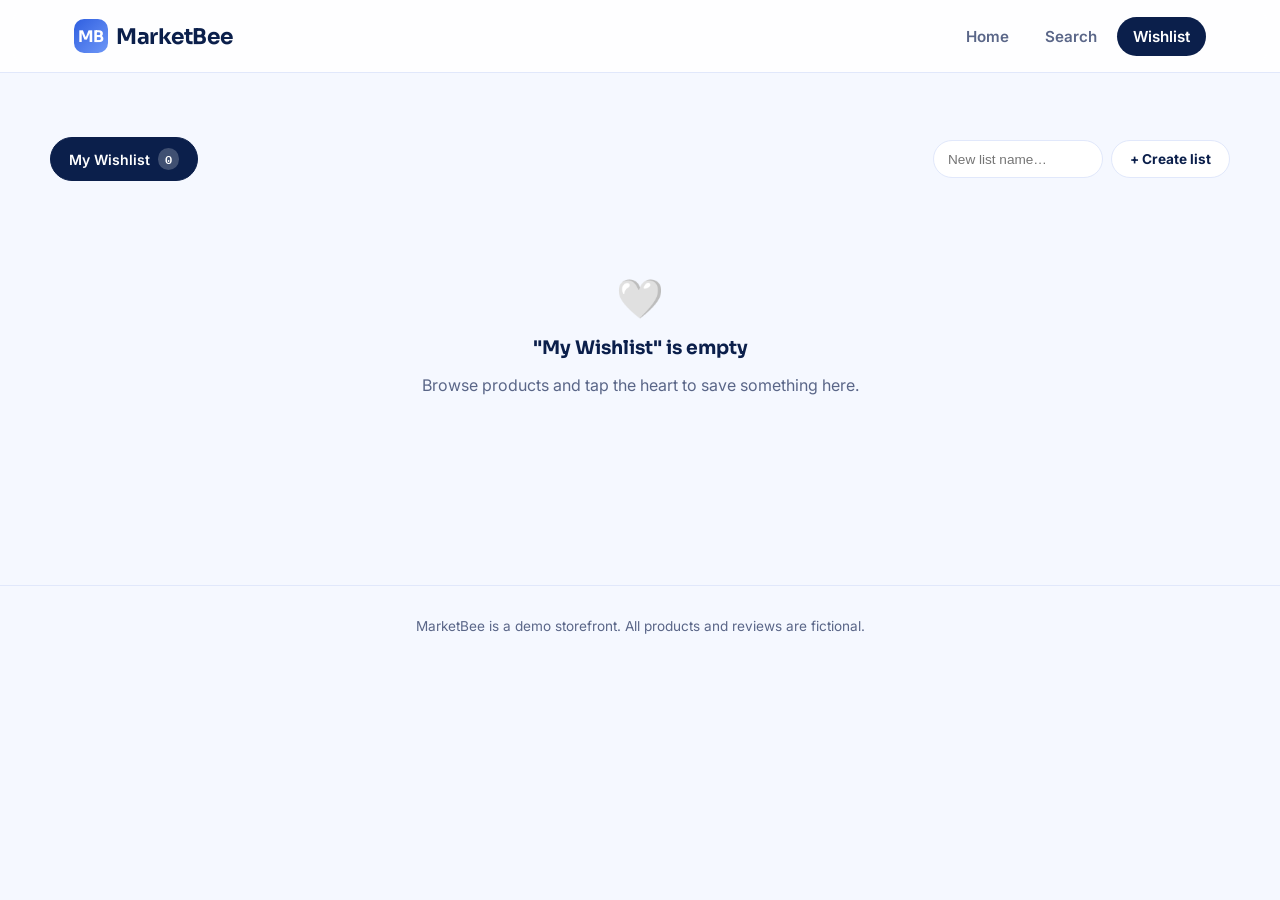
==== wishlist.html @ 28cef088 "Inital commit" ====
<!DOCTYPE html>
<html lang="en">
<head>
<meta charset="UTF-8">
<meta name="viewport" content="width=device-width, initial-scale=1.0">
<title>Wishlist — MarketBee</title>
<link rel="preconnect" href="https://fonts.googleapis.com">
<link href="https://fonts.googleapis.com/css2?family=Sora:wght@600;700;800&family=Inter:wght@400;500;600;700&family=IBM+Plex+Mono:wght@500;600&display=swap" rel="stylesheet">
<link rel="stylesheet" href="css/style.css">
</head>
<body data-page="wishlist">

  <header class="site-header">
    <div class="wrap">
      <a href="index.html" class="logo"><span>MB</span> MarketBee</a>
      <nav class="main-nav">
        <a href="index.html" class="nav-link" data-page="home">Home</a>
        <a href="search.html" class="nav-link" data-page="search">Search</a>
        <a href="wishlist.html" class="nav-link" data-page="wishlist">
          Wishlist <span class="badge" data-wish-badge style="display:none">0</span>
        </a>
      </nav>
    </div>
  </header>

  <main class="wrap section">
    <div class="wishlist-header">
      <div class="list-tabs" id="list-tabs"></div>
      <form class="new-list-form" id="new-list-form">
        <input type="text" id="new-list-name" placeholder="New list name…" required>
        <button type="submit" class="btn btn-outline">+ Create list</button>
      </form>
    </div>

    <div id="delete-row" style="margin-bottom:20px;"></div>

    <div class="product-grid" id="wishlist-grid"></div>

    <div class="merge-panel" id="merge-panel" style="display:none;">
      <h3>Merge two lists</h3>
      <div class="sub">Combine any two wishlists into one. Items saved in both are kept once, using the earliest date added.</div>

      <div class="merge-pickers">
        <select id="merge-a"></select>
        <div class="merge-glyph">＋</div>
        <select id="merge-b"></select>
      </div>

      <div class="merge-preview" id="merge-preview"></div>

      <div class="merge-options">
        <label><input type="radio" name="merge-mode" value="new" checked> Save as a new list</label>
        <input type="text" id="new-merge-name" placeholder="Merged list name" value="Merged Wishlist">
        <label><input type="radio" name="merge-mode" value="overwriteA"> Overwrite list A</label>
        <label><input type="radio" name="merge-mode" value="overwriteB"> Overwrite list B</label>
      </div>

      <button class="btn btn-primary" id="confirm-merge">Merge lists</button>
    </div>
  </main>

  <footer class="site-footer">
    <div class="wrap">MarketBee is a demo storefront. All products and reviews are fictional.</div>
  </footer>

  <script src="js/store.js"></script>
  <script src="js/product-card.js"></script>
  <script>
    initHeader('wishlist');

    let products = [];

    function productById(id){ return products.find(p => p.id === id); }

    function renderTabs(){
      const lists = getWishlists();
      const activeId = getActiveWishlistId();
      const tabs = document.getElementById('list-tabs');
      tabs.innerHTML = '';

      Object.values(lists)
        .sort((a,b) => a.createdAt - b.createdAt)
        .forEach(list => {
          const tab = document.createElement('button');
          tab.className = `list-tab ${list.id === activeId ? 'active' : ''}`;
          tab.innerHTML = `${list.name} <span class="count">${list.items.length}</span>`;
          tab.addEventListener('click', () => {
            setActiveWishlistId(list.id);
            renderAll();
          });
          tabs.appendChild(tab);
        });
    }

    function renderDeleteRow(){
      const lists = getWishlists();
      const activeId = getActiveWishlistId();
      const row = document.getElementById('delete-row');
      row.innerHTML = '';
      if(Object.keys(lists).length <= 1) return;

      const btn = document.createElement('button');
      btn.className = 'btn btn-danger';
      btn.textContent = `Delete "${lists[activeId].name}"`;
      btn.addEventListener('click', () => {
        if(confirm(`Delete "${lists[activeId].name}"? This can't be undone.`)){
          deleteWishlist(activeId);
          renderAll();
        }
      });
      row.appendChild(btn);
    }

    function renderGrid(){
      const lists = getWishlists();
      const activeId = getActiveWishlistId();
      const list = lists[activeId];
      const grid = document.getElementById('wishlist-grid');
      grid.innerHTML = '';

      if(!list.items.length){
        grid.innerHTML = `
          <div class="empty-state" style="grid-column:1/-1;">
            <div class="glyph">🤍</div>
            <h3>"${list.name}" is empty</h3>
            <p><a href="search.html">Browse products</a> and tap the heart to save something here.</p>
          </div>`;
        return;
      }

      list.items
        .slice()
        .sort((a,b) => b.addedAt - a.addedAt)
        .forEach(item => {
          const product = productById(item.productId);
          if(!product) return;
          const card = renderProductCard(product, {
            listId: activeId,
            onChange: renderAll
          });
          grid.appendChild(card);
        });
    }

    function renderMergePanel(){
      const lists = getWishlists();
      const listArr = Object.values(lists).sort((a,b) => a.createdAt - b.createdAt);
      const panel = document.getElementById('merge-panel');

      if(listArr.length < 2){
        panel.style.display = 'none';
        return;
      }
      panel.style.display = 'block';

      const selA = document.getElementById('merge-a');
      const selB = document.getElementById('merge-b');
      const prevA = selA.value, prevB = selB.value;

      const optionsHtml = listArr.map(l => `<option value="${l.id}">${l.name} (${l.items.length})</option>`).join('');
      selA.innerHTML = optionsHtml;
      selB.innerHTML = optionsHtml;

      selA.value = prevA && listArr.some(l=>l.id===prevA) ? prevA : listArr[0].id;
      selB.value = prevB && listArr.some(l=>l.id===prevB) && prevB !== selA.value
        ? prevB
        : (listArr.find(l => l.id !== selA.value)?.id || listArr[0].id);

      renderMergePreview();
    }

    function renderMergePreview(){
      const selA = document.getElementById('merge-a');
      const selB = document.getElementById('merge-b');
      const preview = document.getElementById('merge-preview');

      if(selA.value === selB.value){
        preview.innerHTML = `<div style="color:var(--text-dim); font-size:0.88rem;">Choose two different lists to preview the merge.</div>`;
        return;
      }

      const { merged, dupeIds } = computeMergePreview(selA.value, selB.value);

      if(!merged.length){
        preview.innerHTML = `<div style="color:var(--text-dim); font-size:0.88rem;">Both lists are empty — nothing to merge yet.</div>`;
        return;
      }

      preview.innerHTML = merged
        .sort((a,b) => a.addedAt - b.addedAt)
        .map(item => {
          const product = productById(item.productId);
          if(!product) return '';
          const isDupe = dupeIds.has(item.productId);
          return `
            <div class="merge-preview-item">
              <img src="${product.image}" alt="${product.alt}">
              <span>${product.name}</span>
              ${isDupe ? '<span class="dupe-tag">in both lists</span>' : ''}
            </div>`;
        }).join('');
    }

    function renderAll(){
      renderTabs();
      renderDeleteRow();
      renderGrid();
      renderMergePanel();
      initHeader('wishlist');
    }

    async function init(){
      products = await fetchProducts();
      renderAll();

      document.getElementById('new-list-form').addEventListener('submit', (e) => {
        e.preventDefault();
        const input = document.getElementById('new-list-name');
        const name = input.value.trim();
        if(!name) return;
        const id = createWishlist(name);
        setActiveWishlistId(id);
        input.value = '';
        renderAll();
        showToast(`Created "${name}"`);
      });

      document.getElementById('merge-a').addEventListener('change', renderMergePreview);
      document.getElementById('merge-b').addEventListener('change', renderMergePreview);

      document.getElementById('confirm-merge').addEventListener('click', () => {
        const listIdA = document.getElementById('merge-a').value;
        const listIdB = document.getElementById('merge-b').value;

        if(listIdA === listIdB){
          showToast('Pick two different lists to merge', 'error');
          return;
        }

        const mode = document.querySelector('input[name="merge-mode"]:checked').value;
        const newListName = document.getElementById('new-merge-name').value.trim() || 'Merged Wishlist';
        const { merged } = computeMergePreview(listIdA, listIdB);

        const resultId = commitMerge({ listIdA, listIdB, mergedItems: merged, mode, newListName });
        setActiveWishlistId(resultId);
        renderAll();
        showToast(`Merged into "${getWishlists()[resultId].name}" — ${merged.length} item${merged.length === 1 ? '' : 's'}`);
      });
    }

    init();
  </script>
</body>
</html>
---- css/style.css ----
/* =========================================================
   TOKENS
========================================================= */
:root{
  --navy:      #0B1F4B;
  --blue:      #2F5FE0;
  --blue-soft: #6E97F7;
  --ice:       #F5F8FF;
  --white:     #FFFFFF;
  --amber:     #FFB020;
  --line:      #E1E8FB;
  --text:      #16234A;
  --text-dim:  #5A6688;

  --font-display: 'Sora', sans-serif;
  --font-body:    'Inter', sans-serif;
  --font-tag:     'IBM Plex Mono', monospace;

  --radius: 14px;
  --shadow: 0 10px 30px -12px rgba(11,31,75,0.18);
  --shadow-lift: 0 18px 40px -14px rgba(47,95,224,0.35);
}

*{ box-sizing: border-box; }
html{ scroll-behavior: smooth; }

body{
  margin: 0;
  font-family: var(--font-body);
  background: var(--ice);
  color: var(--text);
  -webkit-font-smoothing: antialiased;
}

img{ max-width: 100%; display:block; }
a{ color: inherit; text-decoration: none; }
button{ font-family: inherit; cursor: pointer; }

:focus-visible{
  outline: 3px solid var(--blue);
  outline-offset: 2px;
}

.wrap{
  max-width: 1180px;
  margin: 0 auto;
  padding: 0 24px;
}

h1,h2,h3{
  font-family: var(--font-display);
  color: var(--navy);
  margin: 0;
}

/* =========================================================
   HEADER
========================================================= */
.site-header{
  position: sticky;
  top: 0;
  z-index: 50;
  background: rgba(255,255,255,0.85);
  backdrop-filter: blur(10px);
  border-bottom: 1px solid var(--line);
}

.site-header .wrap{
  display: flex;
  align-items: center;
  justify-content: space-between;
  height: 72px;
}

.logo{
  font-family: var(--font-display);
  font-weight: 700;
  font-size: 1.35rem;
  color: var(--navy);
  letter-spacing: -0.02em;
  display: flex;
  align-items: center;
  gap: 8px;
}
.logo span{
  background: linear-gradient(135deg, var(--blue), var(--blue-soft));
  color: white;
  width: 34px; height: 34px;
  border-radius: 10px;
  display: flex; align-items:center; justify-content:center;
  font-size: 1rem;
}

.main-nav{
  display: flex;
  gap: 4px;
  align-items: center;
}

.nav-link{
  font-weight: 600;
  font-size: 0.95rem;
  color: var(--text-dim);
  padding: 10px 16px;
  border-radius: 999px;
  transition: background 0.18s ease, color 0.18s ease;
  display: flex;
  align-items: center;
  gap: 6px;
}
.nav-link:hover{ background: var(--ice); color: var(--navy); }
.nav-link.active{ background: var(--navy); color: white; }

.nav-link .badge{
  background: var(--amber);
  color: var(--navy);
  font-family: var(--font-tag);
  font-size: 0.7rem;
  font-weight: 700;
  padding: 1px 6px;
  border-radius: 999px;
  min-width: 18px;
  text-align: center;
}

/* =========================================================
   HERO
========================================================= */
.hero{
  position: relative;
  overflow: hidden;
  background: linear-gradient(160deg, var(--navy) 0%, var(--blue) 55%, var(--blue-soft) 100%);
  color: white;
  padding: 84px 0 96px;
}

.hero::before{
  content:"";
  position: absolute;
  width: 520px; height: 520px;
  border-radius: 50%;
  background: radial-gradient(circle at 30% 30%, rgba(255,255,255,0.16), transparent 70%);
  top: -180px; right: -140px;
}
.hero::after{
  content:"";
  position:absolute;
  width: 360px; height: 360px;
  border-radius: 50%;
  border: 1px solid rgba(255,255,255,0.18);
  bottom: -160px; left: -80px;
}

.hero-inner{
  position: relative;
  z-index: 2;
  max-width: 620px;
}

.eyebrow{
  font-family: var(--font-tag);
  font-size: 0.78rem;
  letter-spacing: 0.14em;
  text-transform: uppercase;
  color: var(--amber);
  display: inline-block;
  margin-bottom: 16px;
}

.hero h1{
  color: white;
  font-size: clamp(2.1rem, 4.2vw, 3.1rem);
  line-height: 1.08;
  letter-spacing: -0.02em;
  margin-bottom: 18px;
}

.hero p{
  font-size: 1.08rem;
  color: rgba(255,255,255,0.86);
  line-height: 1.6;
  margin-bottom: 32px;
  max-width: 480px;
}

.hero-search{
  display: flex;
  gap: 10px;
  background: white;
  padding: 6px;
  border-radius: 999px;
  box-shadow: var(--shadow-lift);
  max-width: 460px;
}
.hero-search input{
  flex: 1;
  border: none;
  background: transparent;
  padding: 12px 18px;
  font-size: 0.95rem;
  color: var(--text);
  font-family: var(--font-body);
}
.hero-search input:focus{ outline: none; }
.hero-search button{
  background: var(--navy);
  color: white;
  border: none;
  border-radius: 999px;
  padding: 12px 26px;
  font-weight: 700;
  font-size: 0.9rem;
  transition: background 0.18s ease, transform 0.18s ease;
}
.hero-search button:hover{ background: var(--blue); transform: translateY(-1px); }

/* =========================================================
   SECTION HEADINGS
========================================================= */
.section{ padding: 64px 0; }
.section-head{
  display:flex;
  align-items: flex-end;
  justify-content: space-between;
  margin-bottom: 32px;
  gap: 16px;
  flex-wrap: wrap;
}
.section-head h2{
  font-size: 1.7rem;
  letter-spacing: -0.01em;
}
.section-head .sub{
  color: var(--text-dim);
  font-size: 0.95rem;
  margin-top: 6px;
}

.chip-row{
  display: flex;
  gap: 8px;
  flex-wrap: wrap;
}
.chip{
  font-family: var(--font-tag);
  font-size: 0.78rem;
  padding: 7px 14px;
  border-radius: 999px;
  border: 1px solid var(--line);
  background: white;
  color: var(--text-dim);
  transition: all 0.15s ease;
}
.chip:hover, .chip.active{
  border-color: var(--blue);
  color: var(--blue);
  background: #EEF2FF;
}

/* =========================================================
   PRODUCT GRID + CARD  (signature: price tag)
========================================================= */
.product-grid{
  display: grid;
  grid-template-columns: repeat(auto-fill, minmax(240px, 1fr));
  gap: 26px;
}

.product-card{
  position: relative;
  background: white;
  border-radius: var(--radius);
  border: 1px solid var(--line);
  overflow: visible;
  transition: transform 0.22s ease, box-shadow 0.22s ease;
  display: flex;
  flex-direction: column;
}
.product-card:hover{
  transform: translateY(-6px);
  box-shadow: var(--shadow);
}

.product-media{
  position: relative;
  border-radius: var(--radius) var(--radius) 0 0;
  overflow: hidden;
  aspect-ratio: 1 / 1;
  background: var(--ice);
}
.product-media img{
  width: 100%; height: 100%;
  object-fit: cover;
  transition: transform 0.4s ease;
}
.product-card:hover .product-media img{ transform: scale(1.06); }

.wish-toggle{
  position: absolute;
  top: 10px; right: 10px;
  width: 38px; height: 38px;
  border-radius: 50%;
  background: rgba(255,255,255,0.92);
  border: 1px solid var(--line);
  display: flex; align-items: center; justify-content: center;
  font-size: 1.05rem;
  color: var(--blue);
  transition: transform 0.15s ease, background 0.15s ease;
  z-index: 3;
}
.wish-toggle:hover{ transform: scale(1.1); }
.wish-toggle.active{ background: var(--amber); color: var(--navy); border-color: var(--amber); }

.product-body{
  padding: 18px 18px 22px;
  display: flex;
  flex-direction: column;
  gap: 8px;
  flex: 1;
}

.product-category{
  font-family: var(--font-tag);
  font-size: 0.7rem;
  letter-spacing: 0.08em;
  text-transform: uppercase;
  color: var(--blue);
}

.product-name{
  font-family: var(--font-display);
  font-size: 1.02rem;
  font-weight: 600;
  color: var(--navy);
  line-height: 1.3;
}

.rating-line{
  display: flex;
  align-items: center;
  gap: 6px;
  font-size: 0.82rem;
  color: var(--text-dim);
}
.stars{ color: var(--amber); letter-spacing: 1px; }

/* the signature price tag */
.price-tag{
  position: absolute;
  top: -14px;
  left: 16px;
  background: var(--navy);
  color: white;
  font-family: var(--font-tag);
  font-size: 0.92rem;
  font-weight: 600;
  padding: 7px 14px 7px 12px;
  border-radius: 4px;
  transform: rotate(-3deg);
  box-shadow: 0 6px 14px -6px rgba(11,31,75,0.5);
  z-index: 4;
}
.price-tag::after{
  content:"";
  position: absolute;
  left: 6px; top: 100%;
  width: 6px; height: 6px;
  background: var(--white);
  border: 2px solid var(--navy);
  border-radius: 50%;
  transform: translateY(-9px);
}

.card-foot{
  margin-top: auto;
  display: flex;
  gap: 8px;
}

.btn{
  border: none;
  border-radius: 999px;
  padding: 10px 18px;
  font-weight: 700;
  font-size: 0.85rem;
  transition: background 0.18s ease, transform 0.18s ease, color 0.18s ease;
}
.btn-primary{ background: var(--blue); color: white; flex: 1; }
.btn-primary:hover{ background: var(--navy); transform: translateY(-1px); }
.btn-ghost{ background: transparent; color: var(--blue); border: 1px solid var(--line); }
.btn-ghost:hover{ border-color: var(--blue); background: #EEF2FF; }
.btn-outline{ background: white; color: var(--navy); border: 1px solid var(--line); }
.btn-outline:hover{ border-color: var(--navy); }
.btn-danger{ background: transparent; color: #C0392B; border: 1px solid #F4CFC9; }
.btn-danger:hover{ background: #FDF1EF; }

/* =========================================================
   FOOTER
========================================================= */
.site-footer{
  border-top: 1px solid var(--line);
  padding: 32px 0;
  margin-top: 40px;
  color: var(--text-dim);
  font-size: 0.85rem;
  text-align: center;
}

/* =========================================================
   TOAST
========================================================= */
#toast-root{
  position: fixed;
  top: 20px;
  left: 50%;
  transform: translateX(-50%);
  z-index: 999;
  display: flex;
  flex-direction: column;
  gap: 10px;
  align-items: center;
  pointer-events: none;
}

.toast{
  background: var(--navy);
  color: white;
  font-size: 0.88rem;
  font-weight: 600;
  padding: 12px 22px;
  border-radius: 999px;
  box-shadow: var(--shadow-lift);
  display: flex;
  align-items: center;
  gap: 10px;
  opacity: 0;
  transform: translateY(-14px);
  animation: toast-in 0.28s ease forwards;
}
.toast.success::before{ content:"✓"; color: var(--amber); font-weight: 800; }
.toast.fade-out{
  animation: toast-out 0.32s ease forwards;
}
@keyframes toast-in{
  to{ opacity: 1; transform: translateY(0); }
}
@keyframes toast-out{
  to{ opacity: 0; transform: translateY(-14px); }
}

/* =========================================================
   SEARCH PAGE
========================================================= */
.search-hero{
  background: linear-gradient(160deg, var(--navy), var(--blue));
  padding: 56px 0 64px;
  color: white;
}
.search-hero h1{ color: white; margin-bottom: 20px; font-size: 1.9rem; }
.search-bar{
  display: flex;
  gap: 10px;
  background: white;
  padding: 6px;
  border-radius: 999px;
  box-shadow: var(--shadow-lift);
  max-width: 640px;
}
.search-bar input{
  flex: 1;
  border: none;
  background: transparent;
  padding: 14px 20px;
  font-size: 1rem;
  color: var(--text);
}
.search-bar input:focus{ outline: none; }
.search-bar button{
  background: var(--navy);
  color: white;
  border: none;
  border-radius: 999px;
  padding: 14px 28px;
  font-weight: 700;
}
.search-bar button:hover{ background: var(--blue); }

.search-meta{
  color: var(--text-dim);
  font-size: 0.9rem;
  margin: 28px 0 20px;
  font-family: var(--font-tag);
}

.empty-state{
  text-align: center;
  padding: 70px 20px;
  color: var(--text-dim);
}
.empty-state .glyph{
  font-size: 2.4rem;
  margin-bottom: 14px;
}
.empty-state h3{
  color: var(--navy);
  margin-bottom: 8px;
}

/* =========================================================
   PRODUCT DETAIL PAGE
========================================================= */
.product-detail{
  display: grid;
  grid-template-columns: 1fr 1fr;
  gap: 56px;
  align-items: start;
  padding: 56px 0 80px;
}
@media (max-width: 860px){
  .product-detail{ grid-template-columns: 1fr; gap: 32px; padding-top: 32px; }
}

.detail-media{
  position: sticky;
  top: 96px;
  border-radius: var(--radius);
  overflow: hidden;
  border: 1px solid var(--line);
  background: var(--ice);
  aspect-ratio: 1/1;
}
@media (max-width: 860px){ .detail-media{ position: static; } }
.detail-media img{ width: 100%; height: 100%; object-fit: cover; }

.detail-category{
  font-family: var(--font-tag);
  color: var(--blue);
  text-transform: uppercase;
  font-size: 0.78rem;
  letter-spacing: 0.1em;
}
.detail-title{
  font-size: 2rem;
  margin: 10px 0 14px;
  line-height: 1.15;
}
.detail-price{
  font-family: var(--font-tag);
  font-size: 1.6rem;
  color: var(--navy);
  font-weight: 700;
  margin-bottom: 18px;
}
.detail-desc{
  color: var(--text-dim);
  line-height: 1.7;
  margin-bottom: 26px;
}

.rating-block{
  display: flex;
  align-items: center;
  gap: 14px;
  padding: 16px 18px;
  background: white;
  border: 1px solid var(--line);
  border-radius: 12px;
  margin-bottom: 22px;
}
.rating-block .avg{
  font-family: var(--font-tag);
  font-size: 1.3rem;
  color: var(--navy);
  font-weight: 700;
}
.rating-block .count{
  color: var(--text-dim);
  font-size: 0.82rem;
}

.rate-this{
  margin-bottom: 28px;
}
.rate-this p{
  font-size: 0.85rem;
  color: var(--text-dim);
  margin: 0 0 8px;
  font-weight: 600;
}
.star-input{
  display: inline-flex;
  gap: 4px;
  font-size: 1.5rem;
}
.star-input button{
  background: none;
  border: none;
  padding: 0;
  color: var(--line);
  transition: color 0.12s ease, transform 0.12s ease;
}
.star-input button:hover,
.star-input button.on{ color: var(--amber); }
.star-input button:hover{ transform: scale(1.15); }
.your-rating-tag{
  font-family: var(--font-tag);
  font-size: 0.72rem;
  color: var(--text-dim);
  margin-left: 10px;
  vertical-align: middle;
}

.detail-actions{
  display: flex;
  gap: 12px;
  flex-wrap: wrap;
}
.detail-actions .btn{ padding: 13px 24px; font-size: 0.9rem; }

.wishlist-select{
  margin-bottom: 16px;
}
.wishlist-select select{
  font-family: var(--font-body);
  font-size: 0.88rem;
  padding: 10px 14px;
  border-radius: 8px;
  border: 1px solid var(--line);
  background: white;
  color: var(--text);
}

/* =========================================================
   WISHLIST PAGE
========================================================= */
.wishlist-header{
  display: flex;
  align-items: center;
  justify-content: space-between;
  flex-wrap: wrap;
  gap: 16px;
  margin-bottom: 24px;
}

.list-tabs{
  display: flex;
  gap: 8px;
  flex-wrap: wrap;
}
.list-tab{
  padding: 10px 18px;
  border-radius: 999px;
  border: 1px solid var(--line);
  background: white;
  font-weight: 600;
  font-size: 0.88rem;
  color: var(--text-dim);
  display: flex;
  align-items: center;
  gap: 8px;
}
.list-tab.active{
  background: var(--navy);
  color: white;
  border-color: var(--navy);
}
.list-tab .count{
  background: rgba(0,0,0,0.12);
  padding: 1px 7px;
  border-radius: 999px;
  font-family: var(--font-tag);
  font-size: 0.72rem;
}
.list-tab.active .count{ background: rgba(255,255,255,0.22); }

.new-list-form{
  display: flex;
  gap: 8px;
}
.new-list-form input{
  padding: 10px 14px;
  border-radius: 999px;
  border: 1px solid var(--line);
  font-size: 0.85rem;
  width: 170px;
}

.wishlist-grid{
  display: grid;
  grid-template-columns: repeat(auto-fill, minmax(240px, 1fr));
  gap: 26px;
  margin-bottom: 56px;
}

.merge-panel{
  background: white;
  border: 1px solid var(--line);
  border-radius: var(--radius);
  padding: 28px;
  margin-top: 20px;
}
.merge-panel h3{ margin-bottom: 6px; }
.merge-panel .sub{ color: var(--text-dim); font-size: 0.9rem; margin-bottom: 22px; }

.merge-pickers{
  display: grid;
  grid-template-columns: 1fr auto 1fr;
  gap: 20px;
  align-items: center;
  margin-bottom: 24px;
}
.merge-pickers select{
  width: 100%;
  padding: 12px 14px;
  border-radius: 10px;
  border: 1px solid var(--line);
  font-size: 0.9rem;
  background: var(--ice);
}
.merge-glyph{
  font-family: var(--font-tag);
  font-size: 1.3rem;
  color: var(--blue);
  text-align: center;
}

.merge-preview{
  border: 1px dashed var(--line);
  border-radius: 12px;
  padding: 18px;
  margin-bottom: 20px;
  max-height: 320px;
  overflow-y: auto;
}
.merge-preview-item{
  display: flex;
  align-items: center;
  gap: 12px;
  padding: 8px 4px;
  border-bottom: 1px solid var(--line);
  font-size: 0.9rem;
}
.merge-preview-item:last-child{ border-bottom: none; }
.merge-preview-item img{
  width: 40px; height: 40px;
  border-radius: 6px;
  object-fit: cover;
}
.merge-preview-item .dupe-tag{
  margin-left: auto;
  font-family: var(--font-tag);
  font-size: 0.68rem;
  color: var(--blue);
  background: #EEF2FF;
  padding: 2px 8px;
  border-radius: 999px;
}

.merge-options{
  display: flex;
  align-items: center;
  gap: 14px;
  flex-wrap: wrap;
  margin-bottom: 20px;
  font-size: 0.88rem;
}
.merge-options label{ display:flex; align-items:center; gap:8px; }
.merge-options input[type="text"]{
  padding: 9px 12px;
  border-radius: 8px;
  border: 1px solid var(--line);
}

@media (max-width: 640px){
  .merge-pickers{ grid-template-columns: 1fr; }
  .merge-glyph{ transform: rotate(90deg); }
}
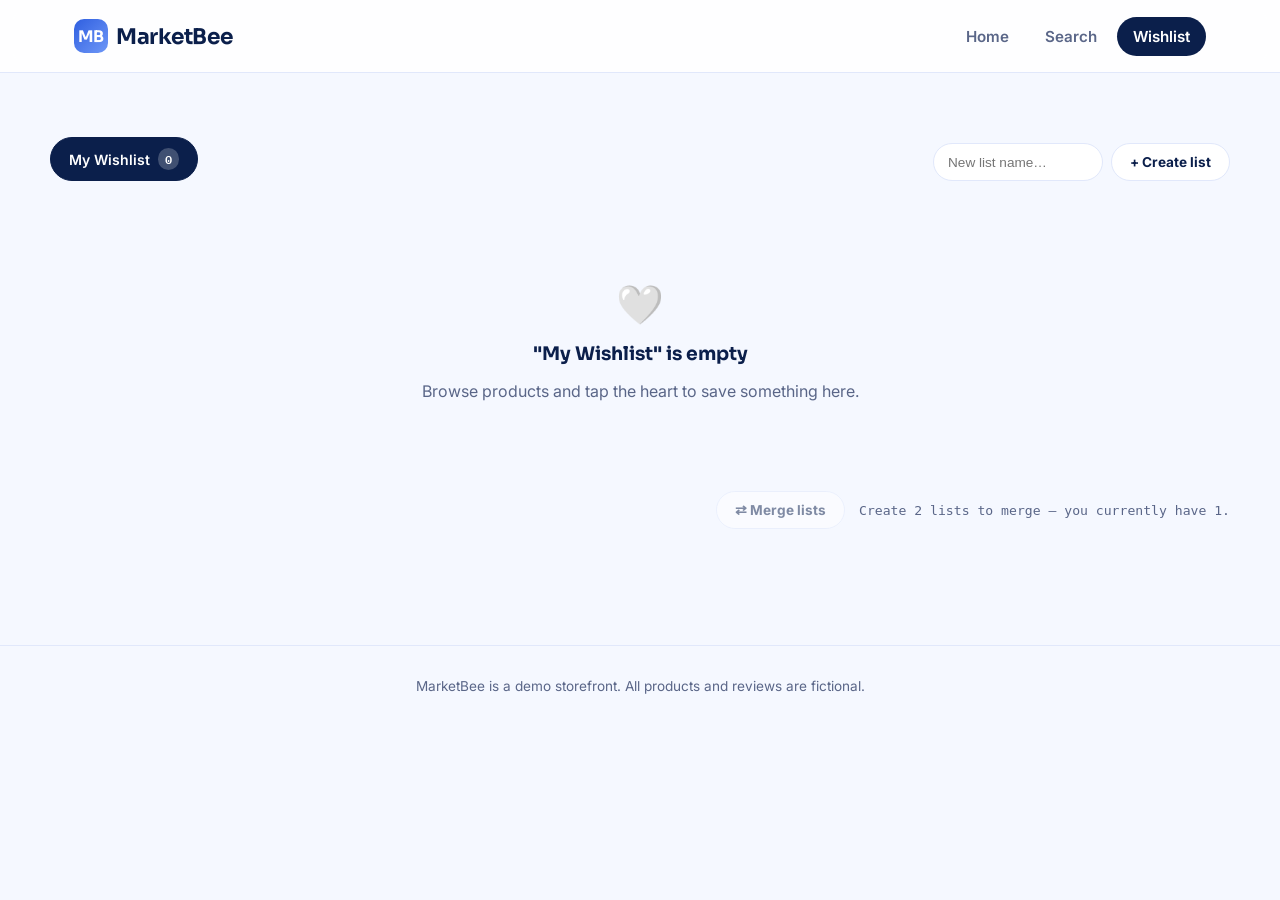
==== commit 9f5ac16b: "wishlist.html edit" ====
--- a/wishlist.html
+++ b/wishlist.html
@@ -35,6 +35,11 @@
     <div id="delete-row" style="margin-bottom:20px;"></div>
 
     <div class="product-grid" id="wishlist-grid"></div>
+
+    <div class="merge-trigger-row">
+      <button class="btn btn-outline" id="merge-trigger-btn">⇄ Merge lists</button>
+      <span class="merge-status" id="merge-status"></span>
+    </div>
 
     <div class="merge-panel" id="merge-panel" style="display:none;">
       <h3>Merge two lists</h3>
@@ -142,16 +147,38 @@
         });
     }
 
-    function renderMergePanel(){
-      const lists = getWishlists();
-      const listArr = Object.values(lists).sort((a,b) => a.createdAt - b.createdAt);
+    function refreshMergeUiState(){
+      // Always-visible status line so the requirement is explicit, not just on click.
+      const lists = getWishlists();
+      const listArr = Object.values(lists);
       const panel = document.getElementById('merge-panel');
+      const status = document.getElementById('merge-status');
+      const trigger = document.getElementById('merge-trigger-btn');
 
       if(listArr.length < 2){
         panel.style.display = 'none';
-        return;
-      }
+        status.textContent = 'Create 2 lists to merge — you currently have ' + listArr.length + '.';
+        trigger.disabled = true;
+      } else {
+        status.textContent = `${listArr.length} lists ready — click to merge any two.`;
+        trigger.disabled = false;
+      }
+    }
+
+    function openMergeUi(){
+      const lists = getWishlists();
+      const listArr = Object.values(lists);
+      if(listArr.length < 2) return; // button is disabled in this case anyway
+
+      const panel = document.getElementById('merge-panel');
       panel.style.display = 'block';
+      renderMergePanel();
+      panel.scrollIntoView({ behavior: 'smooth', block: 'start' });
+    }
+
+    function renderMergePanel(){
+      const lists = getWishlists();
+      const listArr = Object.values(lists).sort((a,b) => a.createdAt - b.createdAt);
 
       const selA = document.getElementById('merge-a');
       const selB = document.getElementById('merge-b');
@@ -205,7 +232,7 @@
       renderTabs();
       renderDeleteRow();
       renderGrid();
-      renderMergePanel();
+      refreshMergeUiState();
       initHeader('wishlist');
     }
 
@@ -225,6 +252,8 @@
         showToast(`Created "${name}"`);
       });
 
+      document.getElementById('merge-trigger-btn').addEventListener('click', openMergeUi);
+
       document.getElementById('merge-a').addEventListener('change', renderMergePreview);
       document.getElementById('merge-b').addEventListener('change', renderMergePreview);
 
@@ -243,6 +272,7 @@
 
         const resultId = commitMerge({ listIdA, listIdB, mergedItems: merged, mode, newListName });
         setActiveWishlistId(resultId);
+        document.getElementById('merge-panel').style.display = 'none';
         renderAll();
         showToast(`Merged into "${getWishlists()[resultId].name}" — ${merged.length} item${merged.length === 1 ? '' : 's'}`);
       });
@@ -251,4 +281,4 @@
     init();
   </script>
 </body>
-</html>
+</html>
--- a/css/style.css
+++ b/css/style.css
@@ -645,8 +645,16 @@
 .list-tabs{
   display: flex;
   gap: 8px;
-  flex-wrap: wrap;
-}
+  flex-wrap: nowrap;
+  overflow-x: auto;
+  overflow-y: hidden;
+  scrollbar-width: thin;
+  padding-bottom: 6px;
+  max-width: 100%;
+  scroll-behavior: smooth;
+}
+.list-tabs::-webkit-scrollbar{ height: 6px; }
+.list-tabs::-webkit-scrollbar-thumb{ background: var(--line); border-radius: 999px; }
 .list-tab{
   padding: 10px 18px;
   border-radius: 999px;
@@ -658,6 +666,8 @@
   display: flex;
   align-items: center;
   gap: 8px;
+  flex: 0 0 auto;
+  white-space: nowrap;
 }
 .list-tab.active{
   background: var(--navy);
@@ -690,6 +700,39 @@
   grid-template-columns: repeat(auto-fill, minmax(240px, 1fr));
   gap: 26px;
   margin-bottom: 56px;
+}
+
+.merge-trigger-row{
+  display: flex;
+  justify-content: flex-end;
+  margin: 4px 0 8px;
+}
+
+.merge-note{
+  background: white;
+  border: 1px dashed var(--line);
+  border-radius: 12px;
+  padding: 18px 22px;
+  color: var(--text-dim);
+  font-size: 0.9rem;
+  margin-top: 10px;
+}
+
+.merge-trigger-row{
+  display: flex;
+  align-items: center;
+  gap: 14px;
+  flex-wrap: wrap;
+  margin-bottom: 12px;
+}
+.merge-status{
+  font-family: var(--font-tag);
+  font-size: 0.82rem;
+  color: var(--text-dim);
+}
+.merge-trigger-row button:disabled{
+  opacity: 0.5;
+  cursor: not-allowed;
 }
 
 .merge-panel{
@@ -774,4 +817,4 @@
 @media (max-width: 640px){
   .merge-pickers{ grid-template-columns: 1fr; }
   .merge-glyph{ transform: rotate(90deg); }
-}
+}
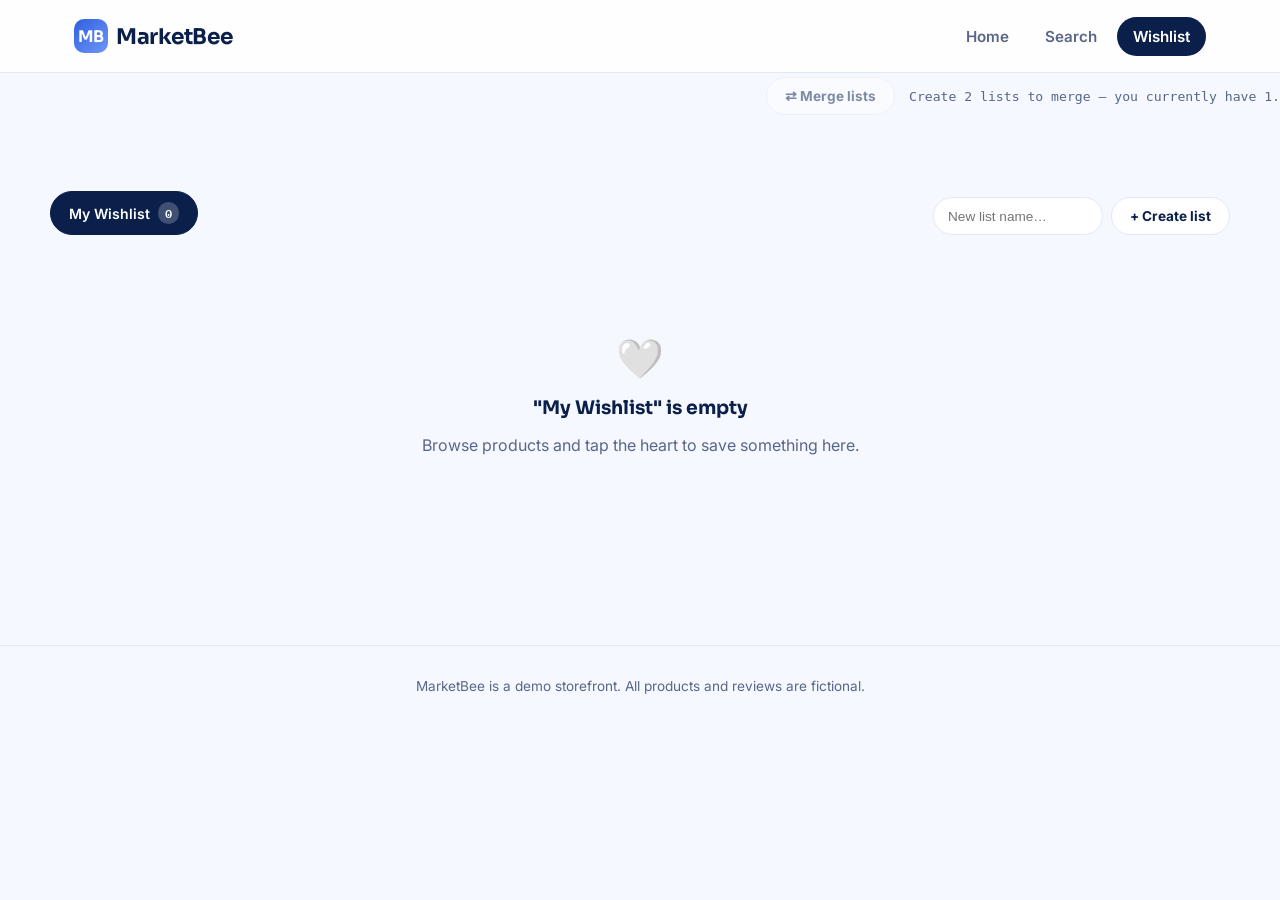
==== commit 92fabe6c: "wishlist.html edit" ====
--- a/wishlist.html
+++ b/wishlist.html
@@ -23,6 +23,10 @@
     </div>
   </header>
 
+  <div class="merge-trigger-row">
+      <button class="btn btn-outline" id="merge-trigger-btn">⇄ Merge lists</button>
+      <span class="merge-status" id="merge-status"></span>
+    </div>
   <main class="wrap section">
     <div class="wishlist-header">
       <div class="list-tabs" id="list-tabs"></div>
@@ -36,10 +40,6 @@
 
     <div class="product-grid" id="wishlist-grid"></div>
 
-    <div class="merge-trigger-row">
-      <button class="btn btn-outline" id="merge-trigger-btn">⇄ Merge lists</button>
-      <span class="merge-status" id="merge-status"></span>
-    </div>
 
     <div class="merge-panel" id="merge-panel" style="display:none;">
       <h3>Merge two lists</h3>
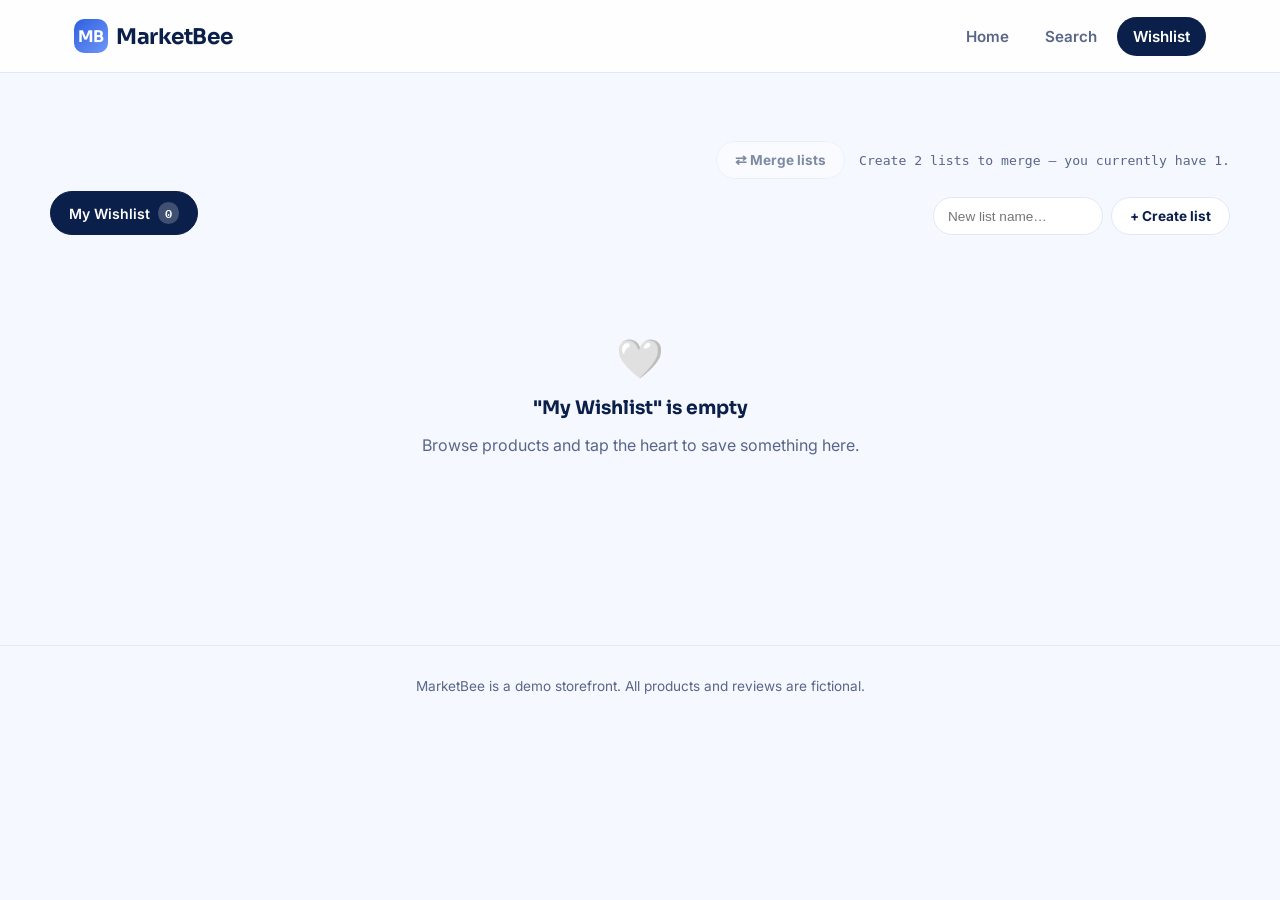
==== commit e842d3b5: "wishlist.html edit" ====
--- a/wishlist.html
+++ b/wishlist.html
@@ -23,11 +23,12 @@
     </div>
   </header>
 
-  <div class="merge-trigger-row">
+ 
+  <main class="wrap section">
+     <div class="merge-trigger-row">
       <button class="btn btn-outline" id="merge-trigger-btn">⇄ Merge lists</button>
       <span class="merge-status" id="merge-status"></span>
-    </div>
-  <main class="wrap section">
+      </div>
     <div class="wishlist-header">
       <div class="list-tabs" id="list-tabs"></div>
       <form class="new-list-form" id="new-list-form">
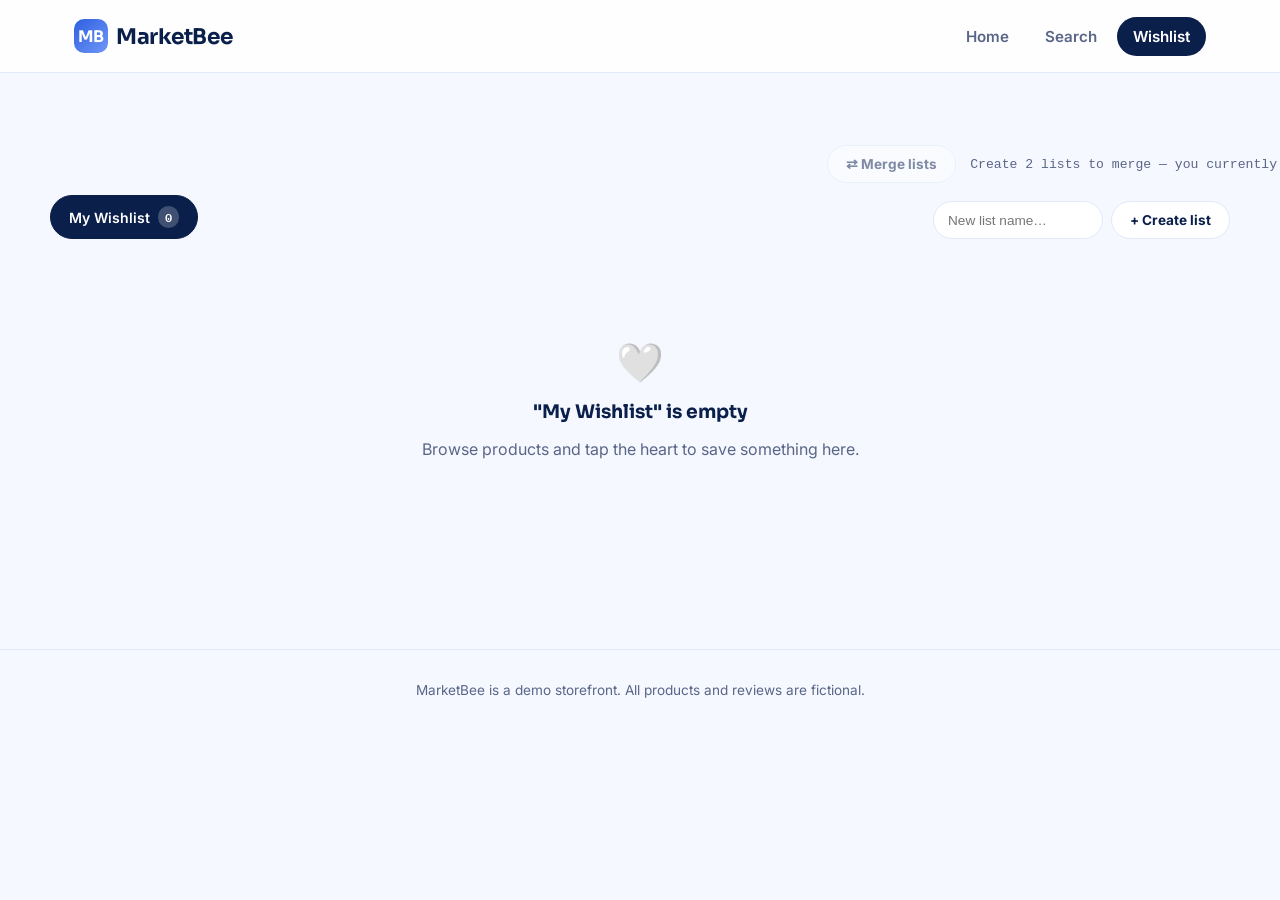
==== commit c085d99d: "wishlist.html edit" ====
--- a/wishlist.html
+++ b/wishlist.html
@@ -25,10 +25,10 @@
 
  
   <main class="wrap section">
-     <div class="merge-trigger-row">
+    <div class="merge-trigger-row">
       <button class="btn btn-outline" id="merge-trigger-btn">⇄ Merge lists</button>
       <span class="merge-status" id="merge-status"></span>
-      </div>
+    </div>
     <div class="wishlist-header">
       <div class="list-tabs" id="list-tabs"></div>
       <form class="new-list-form" id="new-list-form">
--- a/css/style.css
+++ b/css/style.css
@@ -705,7 +705,9 @@
 .merge-trigger-row{
   display: flex;
   justify-content: flex-end;
-  margin: 4px 0 8px;
+  position: relative;
+  left: 10%;
+  margin: 8px;
 }
 
 .merge-note{
